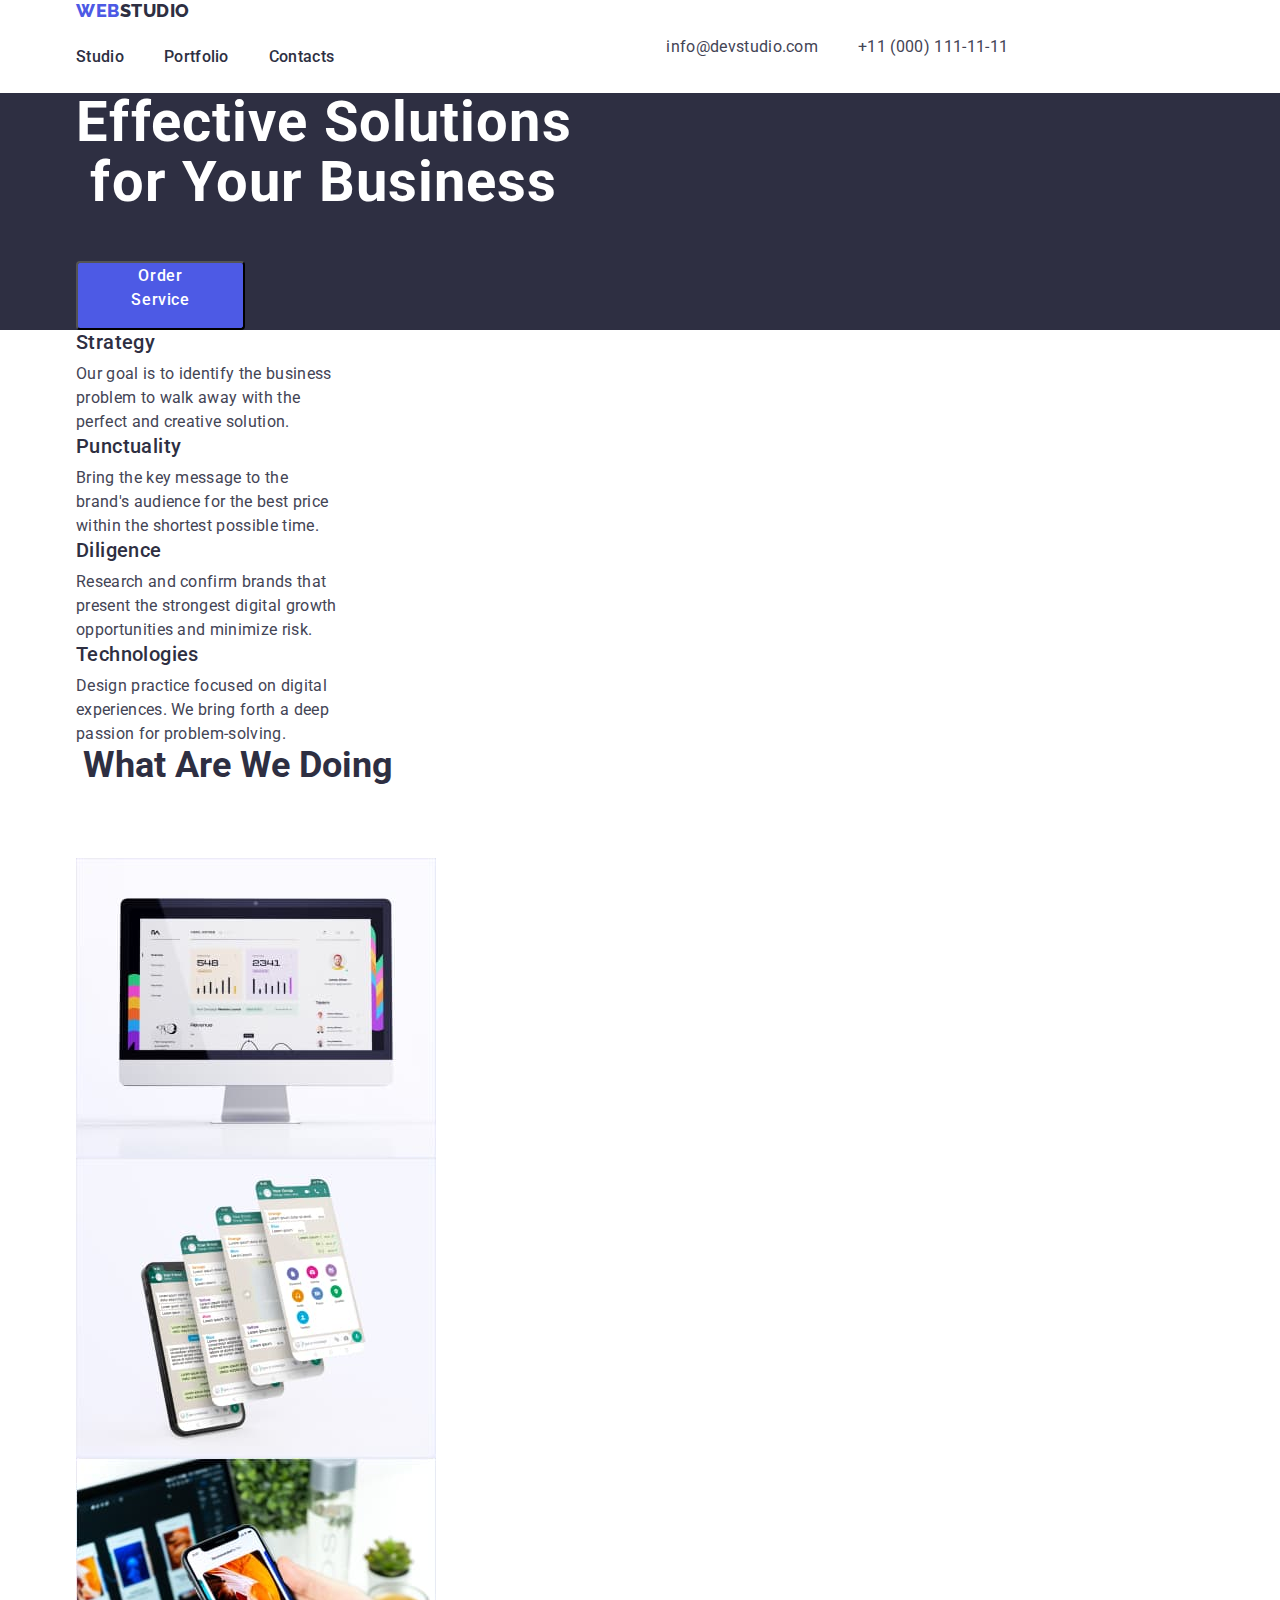
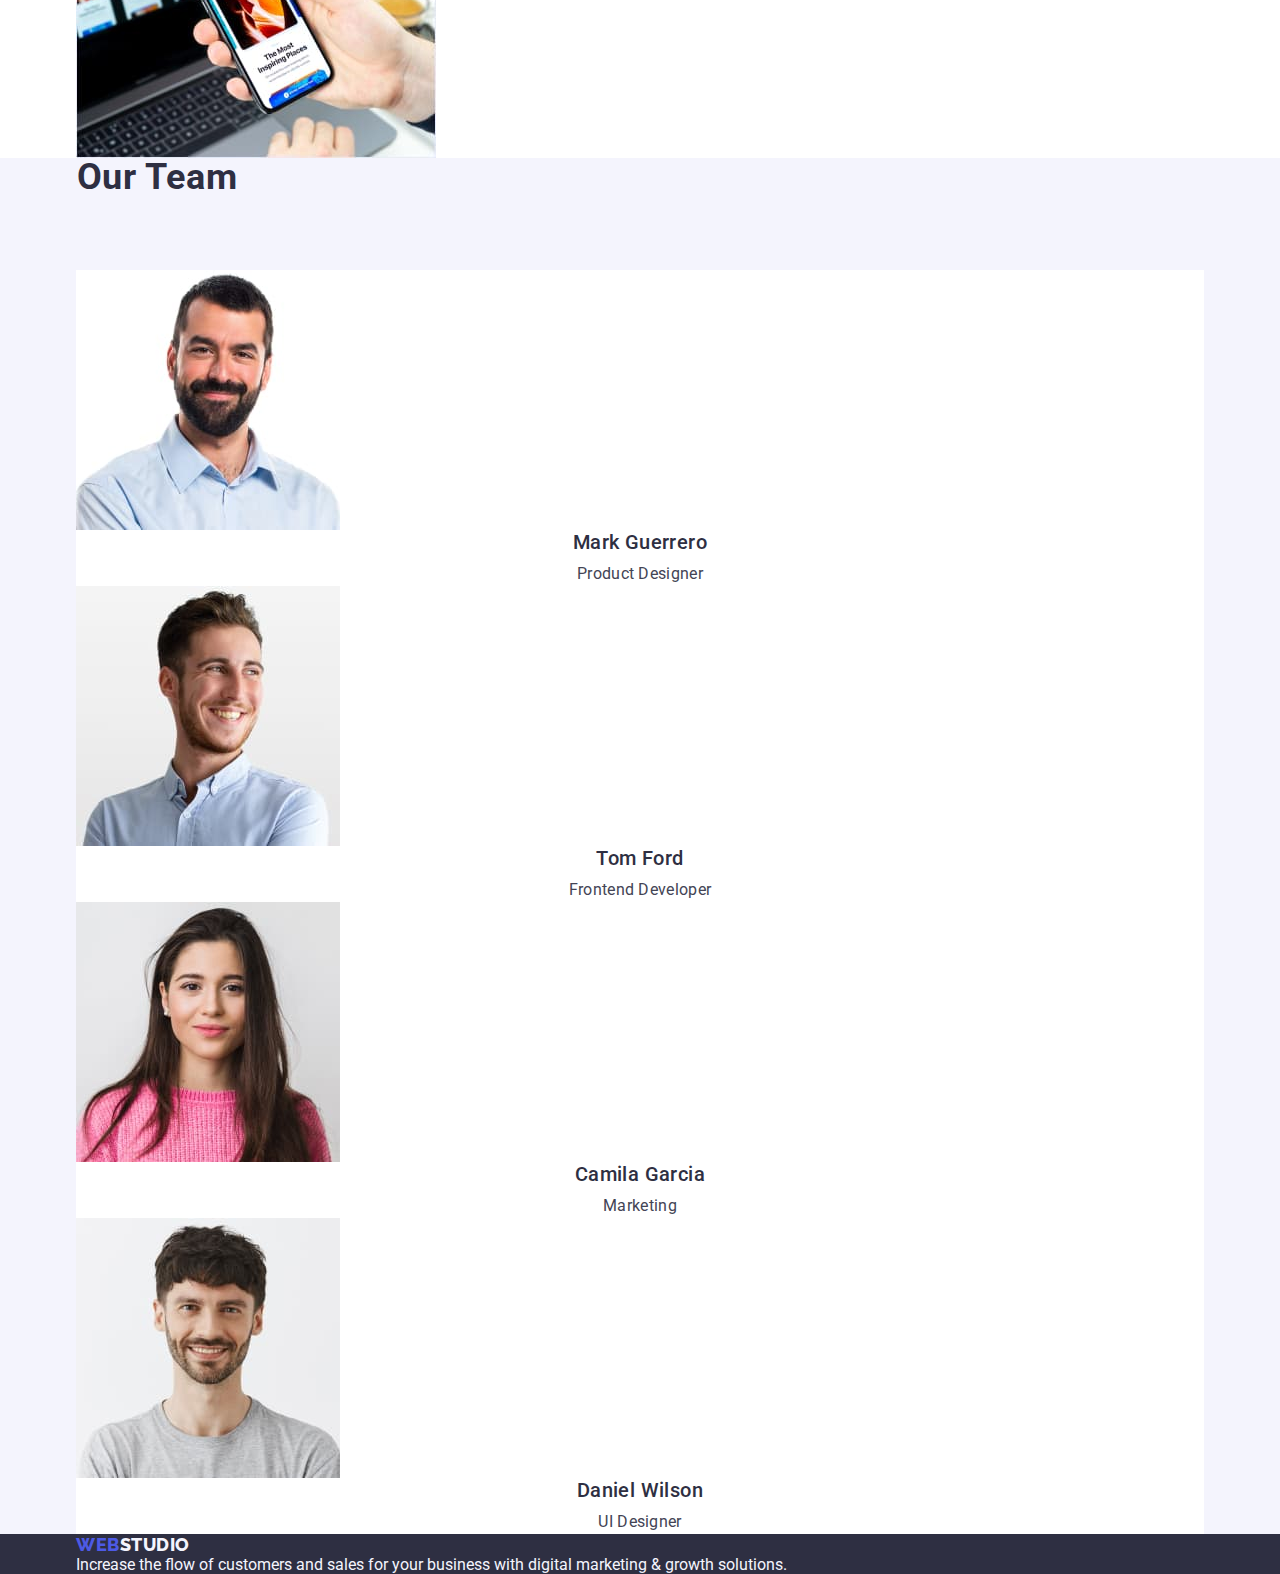
==== index.html @ 859f4222 "Update index.html" ====
<!DOCTYPE html>
<html lang="en">
  <head>
    <meta charset="UTF-8" />
    <meta http-equiv="X-UA-Compatible" content="IE=edge" />
    <meta name="viewport" content="width=device-width, initial-scale=1.0" />
    <title>WebStudio</title>

    <!-- Fonts -->
    <link rel="preconnect" href="https://fonts.googleapis.com" />
    <link rel="preconnect" href="https://fonts.gstatic.com" crossorigin />
    <link
      href="https://fonts.googleapis.com/css2?family=Raleway:wght@800&family=Roboto:wght@400;500;700;900&display=swap"
      rel="stylesheet"
    />

    <!-- Normalize -->
    <link
      rel="stylesheet"
      href="https://cdn.jsdelivr.net/npm/modern-normalize@1.1.0/modern-normalize.min.css"
    />

    <!-- Styles -->
    <link rel="stylesheet" href="./css/styles.css" />
  </head>
  <body>
    <!-- Header section -->
    <header class="header">
      <div class="container header-container">
        <nav class="header-nav">
          <a class="header-logo link" href="./index.html"
            >Web<span class="header-logo-second">Studio</span></a
          >
          <ul class="header-nav-list list">
            <li class="header-item">
              <a class="header-link link" href="./index.html">Studio</a>
            </li>
            <li class="header-item">
              <a class="header-link link" href="./portfolio.html">Portfolio</a>
            </li>
            <li class="header-item">
              <a class="header-link link" href="">Contacts</a>
            </li>
          </ul>
        </nav>
        <address class="header-contacts">
          <ul class="header-nav-contacts-list list">
            <li class="header-contacts-item">
              <a
                class="header-contacts-link link"
                href="mailto:info@devstudio.com"
                >info@devstudio.com</a
              >
            </li>
            <li class="header-contacts-item">
              <a class="header-contacts-link link" href="tel:+110001111111"
                >+11 (000) 111-11-11</a
              >
            </li>
          </ul>
        </address>
      </div>
    </header>
    <main>
      <!-- hero image -->
      <section class="hero">
        <div class="container">
          <h1 class="hero-title">Effective Solutions for Your Business</h1>
          <button class="hero-btn" type="button">Order Service</button>
        </div>
      </section>
      <!-- Section 1 -->
      <section class="about-section">
        <div class="container">
          <h2 class="visually-hidden">About Studio</h2>
          <ul class="about-list list">
            <li class="about-item">
              <h3 class="about-title-name">Strategy</h3>
              <p class="about-undertitle">
                Our goal is to identify the business problem to walk away with
                the perfect and creative solution.
              </p>
            </li>
            <li class="about-item">
              <h3 class="about-title-name">Punctuality</h3>
              <p class="about-undertitle">
                Bring the key message to the brand's audience for the best price
                within the shortest possible time.
              </p>
            </li>
            <li class="about-item">
              <h3 class="about-title-name">Diligence</h3>
              <p class="about-undertitle">
                Research and confirm brands that present the strongest digital
                growth opportunities and minimize risk.
              </p>
            </li>
            <li class="about-item">
              <h3 class="about-title-name">Technologies</h3>
              <p class="about-undertitle">
                Design practice focused on digital experiences. We bring forth a
                deep passion for problem-solving.
              </p>
            </li>
          </ul>
        </div>
      </section>
      <!-- Section 2 -->
      <section class="projects-section">
        <div class="container">
          <h2 class="projects-title">What are we doing</h2>
          <ul class="projects-list list">
            <li class="projects-item">
              <img
                class="projects-img"
                src="./images/img-1.jpg"
                alt="website on a laptop"
                width="360"
                height="300"
              />
            </li>
            <li class="projects-item">
              <img
                class="projects-img"
                src="./images/img-2.jpg"
                alt="different website pages on a phone"
                width="360"
                height="300"
              />
            </li>
            <li class="projects-item">
              <img
                class="projects-img"
                src="./images/img-3.jpg"
                alt="website on a phone"
                width="360"
                height="300"
              />
            </li>
          </ul>
        </div>
      </section>
      <!-- Section 3 -->
      <section class="team-section">
        <div class="container">
          <h2 class="team-title">Our Team</h2>
          <ul class="team-list list">
            <li class="team-item">
              <img
                class="team-img"
                src="./images/img-4.jpg"
                alt="photo of the Product Designer"
                width="264"
                height="260"
              />
              <h3 class="team-title-name">Mark Guerrero</h3>
              <p class="team-undertitle">Product Designer</p>
            </li>
            <li class="team-item">
              <img
                class="team-img"
                src="./images/img-5.jpg"
                alt="photo of the Frontend Developer"
                width="264"
                height="260"
              />
              <h3 class="team-title-name">Tom Ford</h3>
              <p class="team-undertitle">Frontend Developer</p>
            </li>
            <li class="team-item">
              <img
                class="team-img"
                src="./images/img-6.jpg"
                alt="photo of the Marketing"
                width="264"
                height="260"
              />
              <h3 class="team-title-name">Camila Garcia</h3>
              <p class="team-undertitle">Marketing</p>
            </li>
            <li class="team-item">
              <img
                class="team-img"
                src="./images/img-7.jpg"
                alt="photo of the UI Designer"
                width="264"
                height="260"
              />
              <h3 class="team-title-name">Daniel Wilson</h3>
              <p class="team-undertitle">UI Designer</p>
            </li>
          </ul>
        </div>
      </section>
    </main>
    <!-- Footer section -->
    <footer class="footer">
      <div class="container">
        <a class="footer-logo link" href="./index.html"
          >Web<span class="footer-logo-second">Studio</span></a
        >
        <p class="footer-undertitle">
          Increase the flow of customers and sales for your business with
          digital marketing & growth solutions.
        </p>
      </div>
    </footer>
  </body>
</html>
---- css/styles.css ----
:root {
  /* Colors  */

  --iris: #4d5ae5;
  --ocean: #404bbf;
  --navy-blue: #2e2f42;
  --green: #31d0aa;
  --slate: #434455;
  --light-slate: #8e8f99;
  --cornflower: #e7e9fc;
  --cloud: #f4f4fd;
  --navy-blue-bg: #2e2f42;
  --grey: #2e2f42;
  --white: #ffffff;
  --dairy: #fcfcfc;

  /* Fonts  */
  --primary-font: Roboto, sans-serif;
  --secondary-font: Releway, sans-serif;
}

/* Base styles */

body {
  font-family: var(--primary-font);
  font-size: 16px;
  color: var(--slate);
  background-color: var(--white);
}

/* reset start */

h1,
h2,
h3,
p {
  margin: 0;
}

img {
  display: block;
}

.link {
  text-decoration: none;
}

.list {
  list-style: none;
  margin: 0;
  padding: 0;
}

.visually-hidden {
  position: absolute;
  width: 1px;
  height: 1px;
  margin: -1px;
  border: 0;
  padding: 0;

  white-space: nowrap;
  clip-path: inset(100%);
  clip: rect(0 0 0 0);
  overflow: hidden;
}

.container {
  width: 1158px;
  margin-right: auto;
  margin-left: auto;
  padding-right: 15px;
  padding-left: 15px;
}

/* Header styles */

.header-container {
  display: flex;
  align-items: center;
}

.header-logo {
  font-family: "Raleway", sans-serif;
  font-weight: 800;
  font-size: 18px;
  line-height: 1.17;
  letter-spacing: 0.03em;
  text-transform: uppercase;
  color: var(--iris);
  margin-right: 76px;
  width: 115px;
}

.header-logo-second {
  font-family: "Raleway", sans-serif;
  color: var(--navy-blue);
}

.header-nav-list {
  display: flex;
  align-items: center;
  margin-right: 332px;
}

.header-link {
  display: block;
  padding-top: 24px;
  padding-bottom: 24px;

  font-weight: 500;
  font-size: 16px;
  line-height: 1.5;
  letter-spacing: 0.02em;
  color: var(--navy-blue);
}
.header-item {
  margin-right: 40px;
}

.header-item:last-child {
  margin-right: 0px;
}

.header-contacts {
  font-style: normal;
}

.header-nav-contacts-list {
  display: flex;
}

.header-contacts-link {
  line-height: 1.5;
  letter-spacing: 0.02em;
  color: var(--slate);
}

.header-contacts-item {
  margin-right: 40px;
}

.header-contacts-item:last-child {
  margin-right: 0px;
}

.header-link:hover,
.header-link:focus,
.header-contacts-link:hover,
.header-contacts-link:focus {
  color: var(--ocean);
}

/* Hero styles */

.hero {
  background-color: var(--navy-blue-bg);
}

.hero-title {
  font-weight: 700;
  font-size: 56px;
  line-height: 1.07;
  text-align: center;
  letter-spacing: 0.02em;
  color: var(--white);
  width: 496px;
  margin-bottom: 48px;
}

.hero-btn {
  font-family: inherit;
  font-weight: 500;
  font-size: 16px;
  line-height: 1.5;
  letter-spacing: 0.04em;
  color: var(--white);
  background-color: var(--iris);
  cursor: pointer;
  padding-bottom: 16px;
  padding-right: 32px;
  padding-bottom: 16px;
  padding-left: 32px;
  border-radius: 4px;
  width: 169px;
}

.hero-btn:hover,
.hero-btn:focus {
  background-color: var(--ocean);
}

/* Section 1 styles */

.about-title-name {
  font-weight: 500;
  font-size: 20px;
  line-height: 1.2;
  letter-spacing: 0.02em;
  color: var(--navy-blue);
  margin-bottom: 8px;
}

.about-undertitle {
  line-height: 1.5;
  letter-spacing: 0.02em;
}

.about-item {
  margin-right: 24px;
  width: 264px;
}

.about-item:last-child {
  margin-right: 0px;
}

/* Section 2 styles */

.projects-title {
  font-weight: 700;
  font-size: 36px;
  line-height: 1.11;
  text-align: center;
  text-transform: capitalize;
  color: var(--navy-blue);
  margin-bottom: 72px;
  width: 323px;
}

/* Section 3 styles */

.team-section {
  background-color: var(--cloud);
}
.team-title {
  font-weight: 700;
  font-size: 36px;
  line-height: 1.11;
  text-align: center;
  text-transform: capitalize;
  letter-spacing: 0.02em;
  color: var(--navy-blue);
  margin-bottom: 72px;
  width: 162px;
}

.team-item {
  background-color: var(--white);
}

.team-title-name {
  font-weight: 500;
  font-size: 20px;
  line-height: 1.2;
  letter-spacing: 0.02em;
  text-align: center;
  color: var(--navy-blue);
  margin-bottom: 8px;
}
.team-undertitle {
  line-height: 1.5;
  letter-spacing: 0.02em;
  text-align: center;
}

/* Footer section */

.footer {
  background-color: var(--navy-blue-bg);
}

.footer-logo {
  font-family: "Raleway", sans-serif;
  font-weight: 800;
  font-size: 18px;
  line-height: 1.17;
  letter-spacing: 0.03em;
  text-transform: uppercase;
  color: var(--iris);
  margin-bottom: 16px;
}

.footer-logo-second {
  font-family: "Raleway", sans-serif;
  color: var(--cloud);
}

.footer-undertitle {
  color: var(--cloud);
}

/* Portfolio */

/* Section 1 */

.portfolio-btn-list {
  display: flex;
  justify-content: space-between;
  align-items: center;
  margin-bottom: 72px;
  width: 586px;
}

.porfolio-btn-item {
  margin-right: 24px;
}

.porfolio-btn-item:last-child {
  margin-right: 0px;
}

.portfolio-btn {
  font-family: inherit;
  font-weight: 500;
  font-size: 16px;
  line-height: 1.5;
  letter-spacing: 0.04em;
  color: var(--iris);
  background-color: var(--cloud);
  cursor: pointer;
  border-radius: 4px;
  padding-top: 12px;
  padding-right: 24px;
  padding-bottom: 12px;
  padding-left: 24px;
}

.portfolio-btn:hover,
.portfolio-btn:focus {
  color: var(--white);
  background-color: var(--ocean);
}

.portfolio-title-name {
  font-weight: 500;
  font-size: 20px;
  line-height: 1.2;
  letter-spacing: 0.02em;
  color: var(--navy-blue);
  margin-bottom: 8px;
}

.portfolio-undertitle {
  font-size: 16px;
  line-height: 1.5;
  letter-spacing: 0.02em;
  color: var(--slate);
}

.portfolio-img-list {
  display: flex;
  flex-wrap: wrap;
  width: 1128px;
}

.portfoli-img-item {
  column-gap: 24px;
  row-gap: 48px;
  flex-basis: calc((100% - 24px * 2) / 3);
}
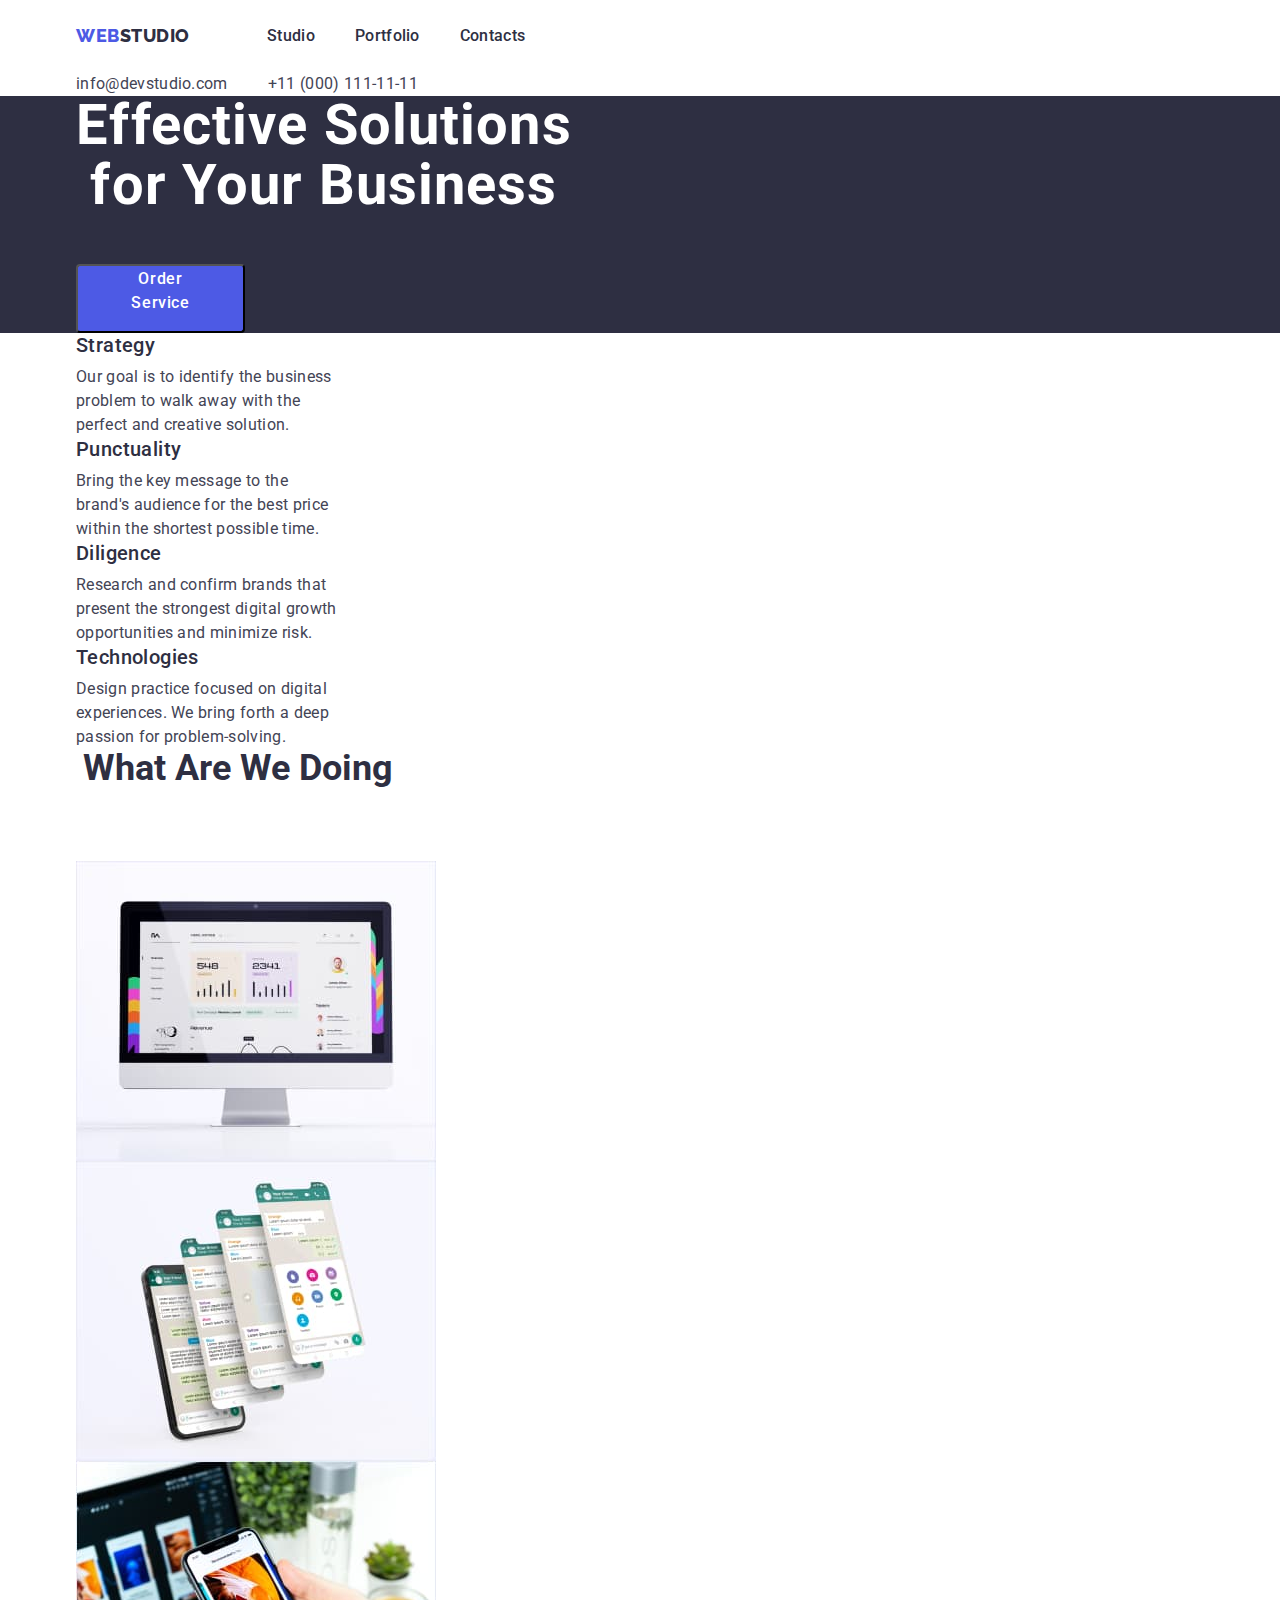
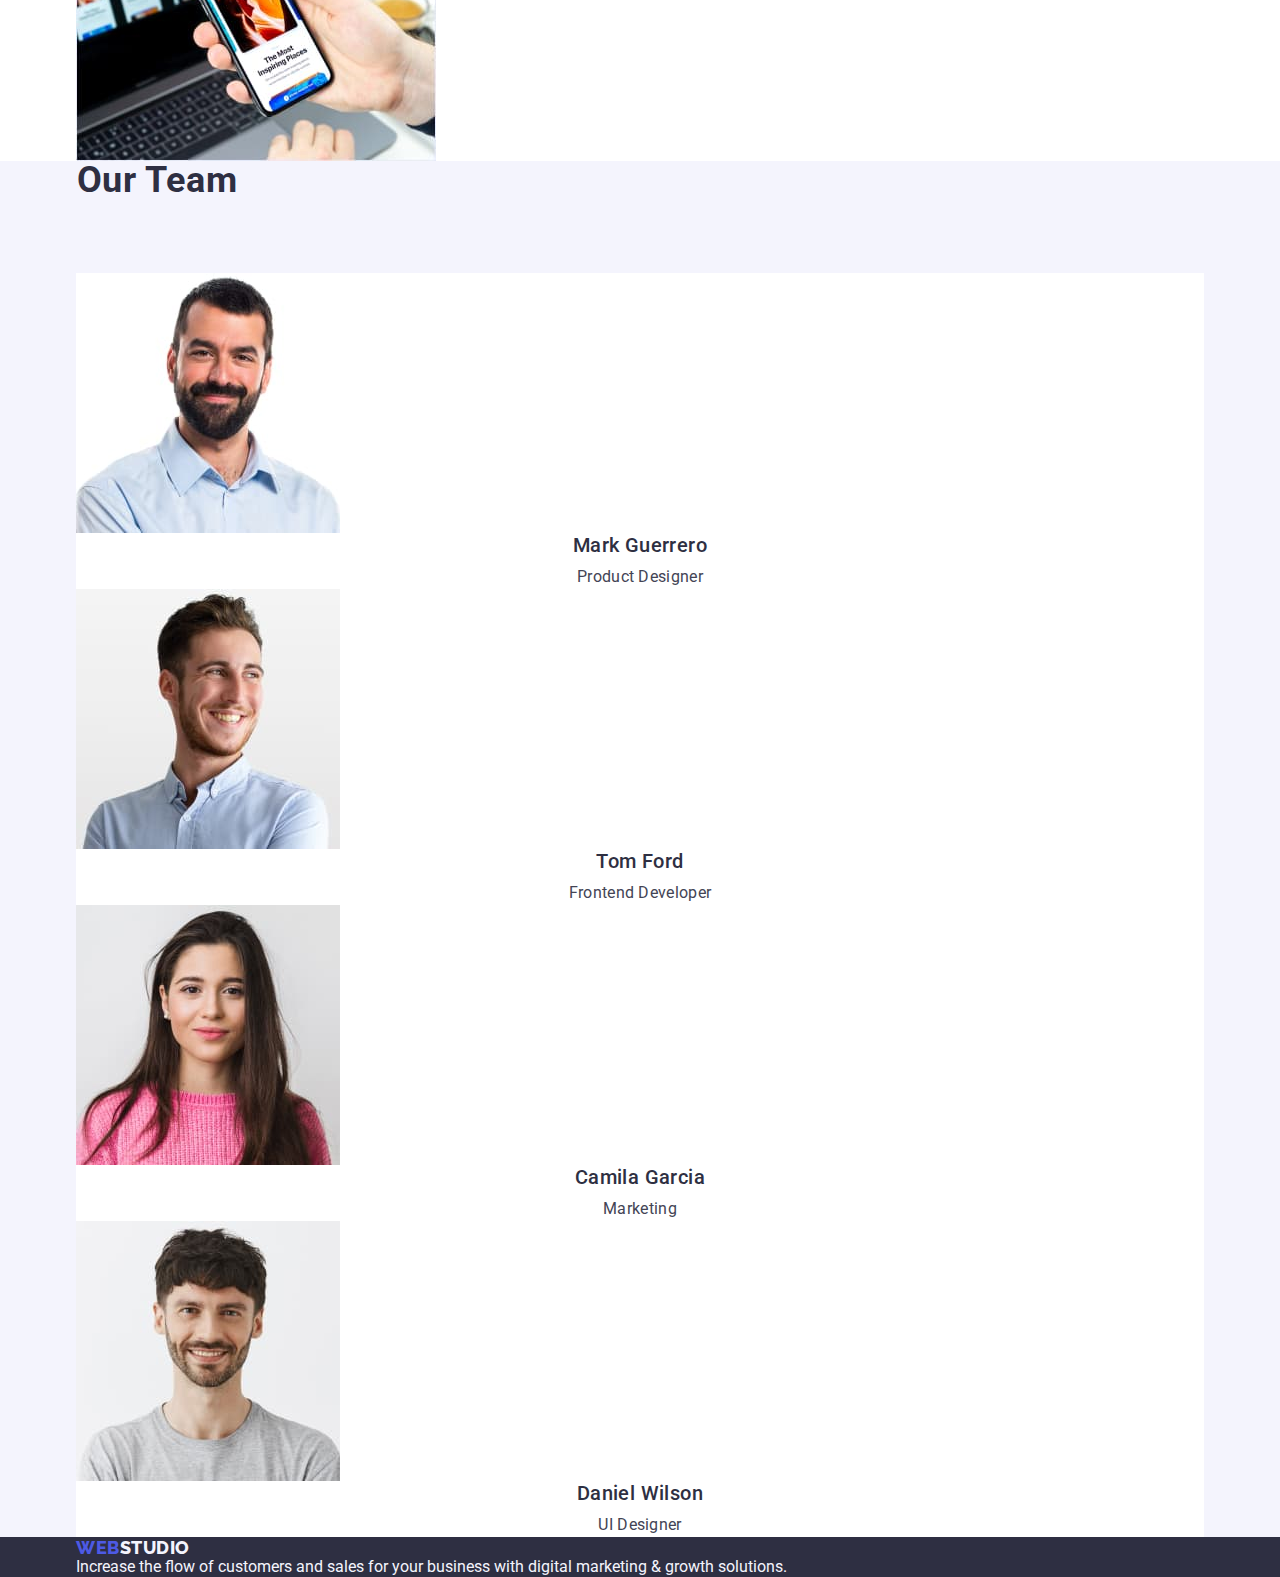
==== commit f71710b8: "Update index.html" ====
--- a/index.html
+++ b/index.html
@@ -26,8 +26,8 @@
   <body>
     <!-- Header section -->
     <header class="header">
-      <div class="container header-container">
-        <nav class="header-nav">
+      <div class="container">
+        <nav class="header-nav main-nav">
           <a class="header-logo link" href="./index.html"
             >Web<span class="header-logo-second">Studio</span></a
           >
--- a/css/styles.css
+++ b/css/styles.css
@@ -75,7 +75,7 @@
 
 /* Header styles */
 
-.header-container {
+.main-nav {
   display: flex;
   align-items: center;
 }
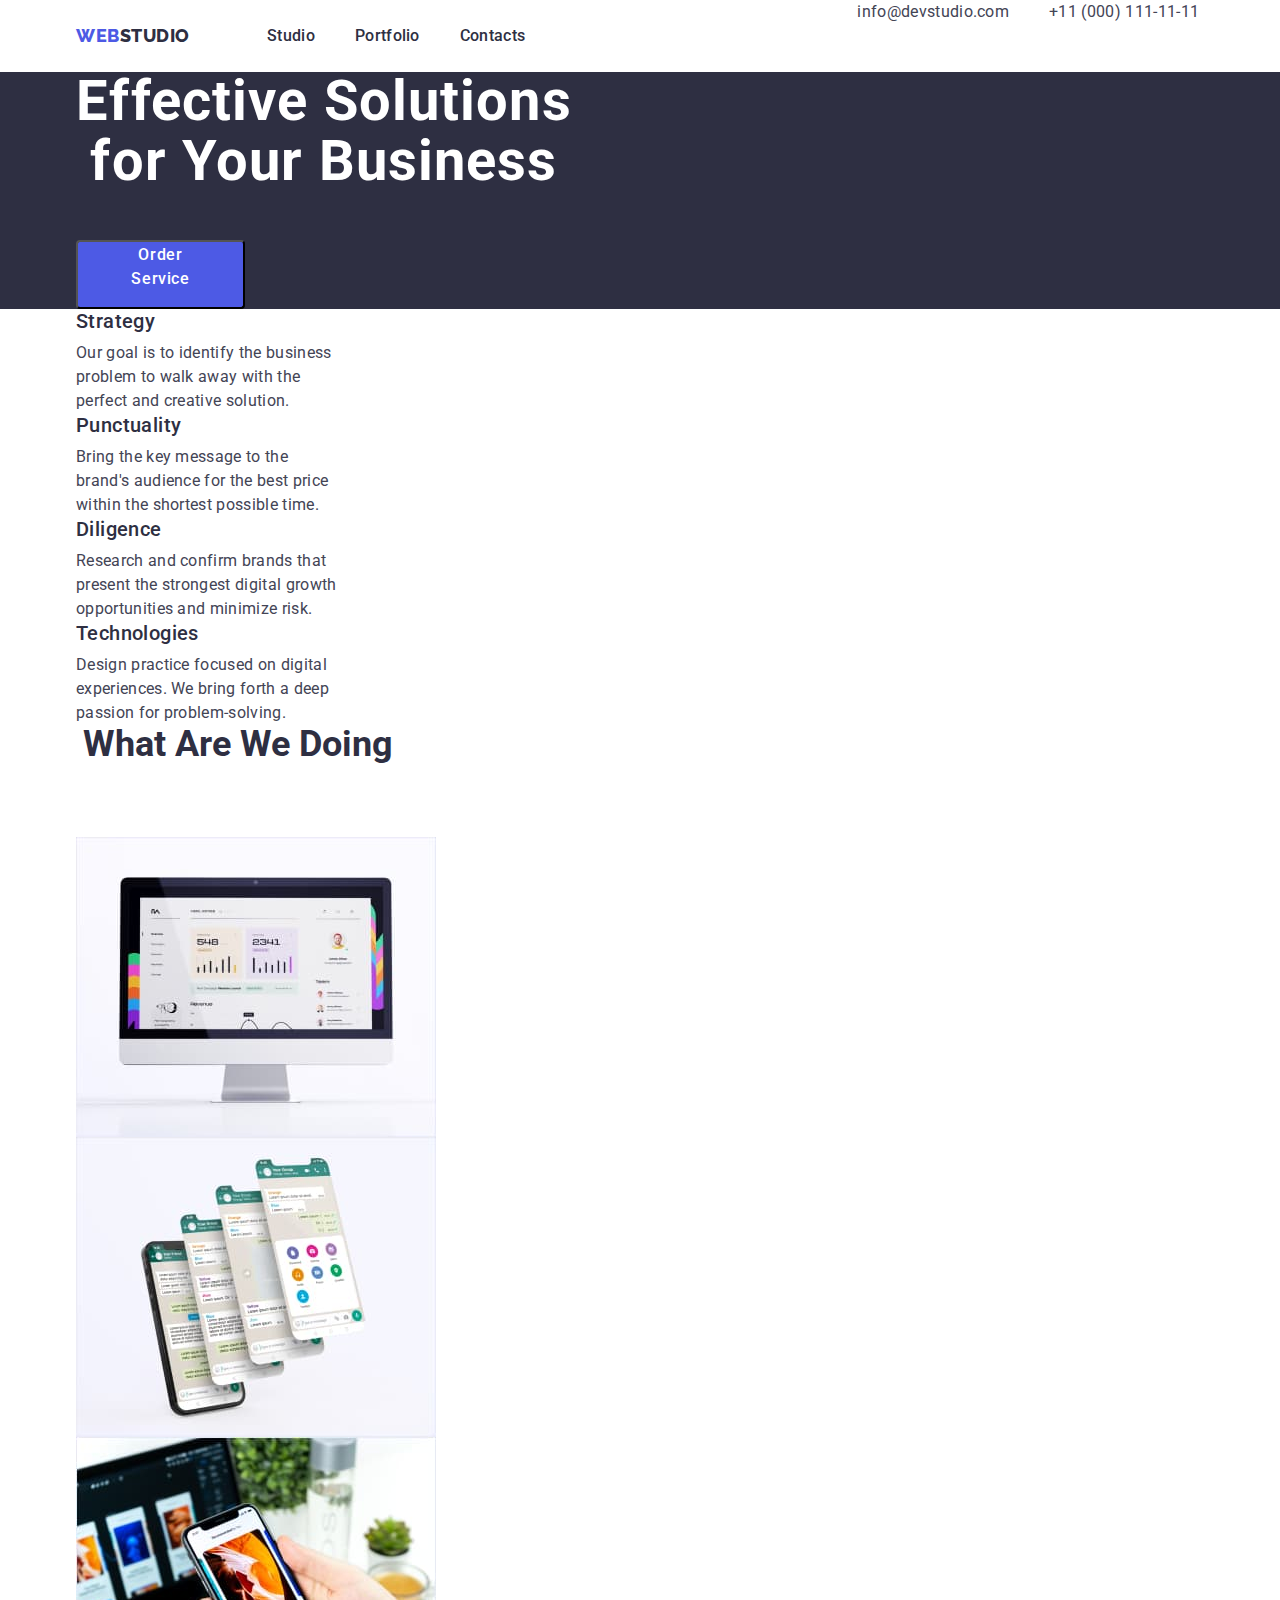
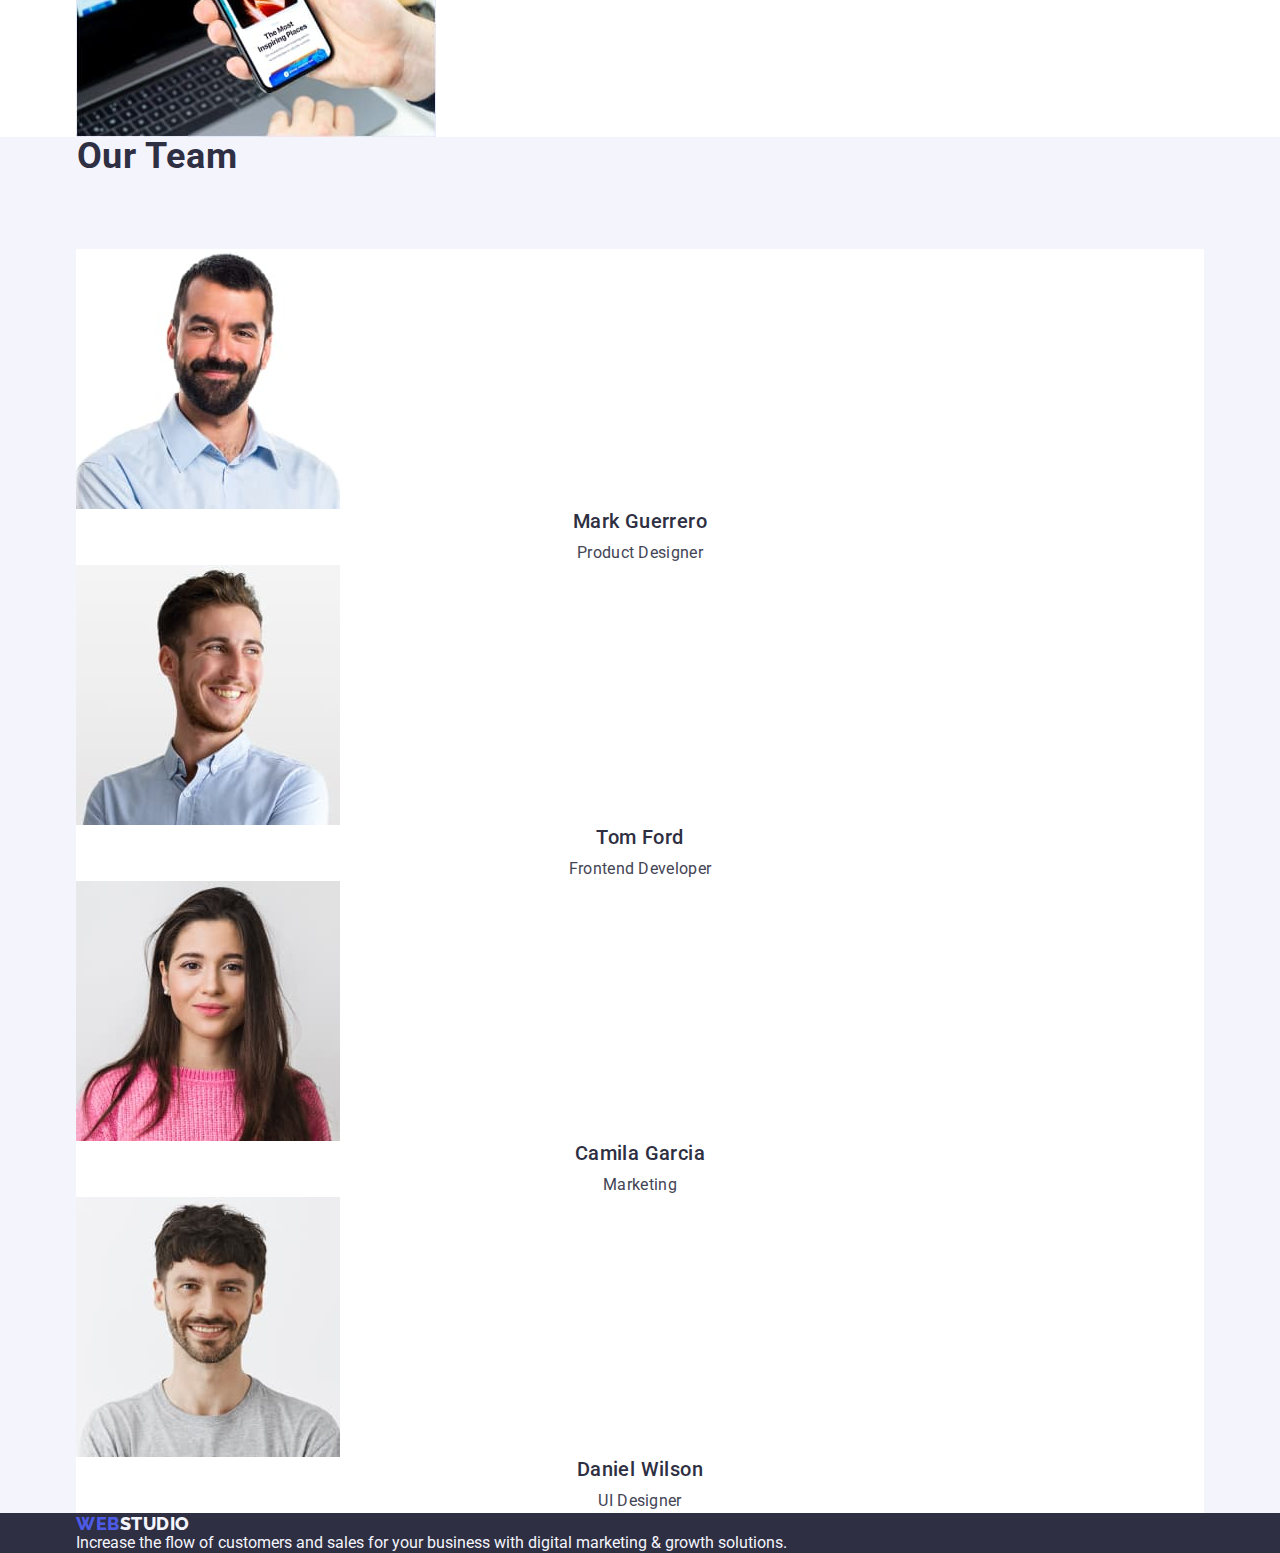
==== commit 5d45e36a: "Update index.html" ====
--- a/index.html
+++ b/index.html
@@ -26,7 +26,7 @@
   <body>
     <!-- Header section -->
     <header class="header">
-      <div class="container">
+      <div class="container header-container">
         <nav class="header-nav main-nav">
           <a class="header-logo link" href="./index.html"
             >Web<span class="header-logo-second">Studio</span></a
--- a/css/styles.css
+++ b/css/styles.css
@@ -75,9 +75,14 @@
 
 /* Header styles */
 
+.header-container {
+  display: flex;
+}
+
 .main-nav {
   display: flex;
   align-items: center;
+  margin-right: 332px;
 }
 
 .header-logo {
@@ -100,7 +105,6 @@
 .header-nav-list {
   display: flex;
   align-items: center;
-  margin-right: 332px;
 }
 
 .header-link {
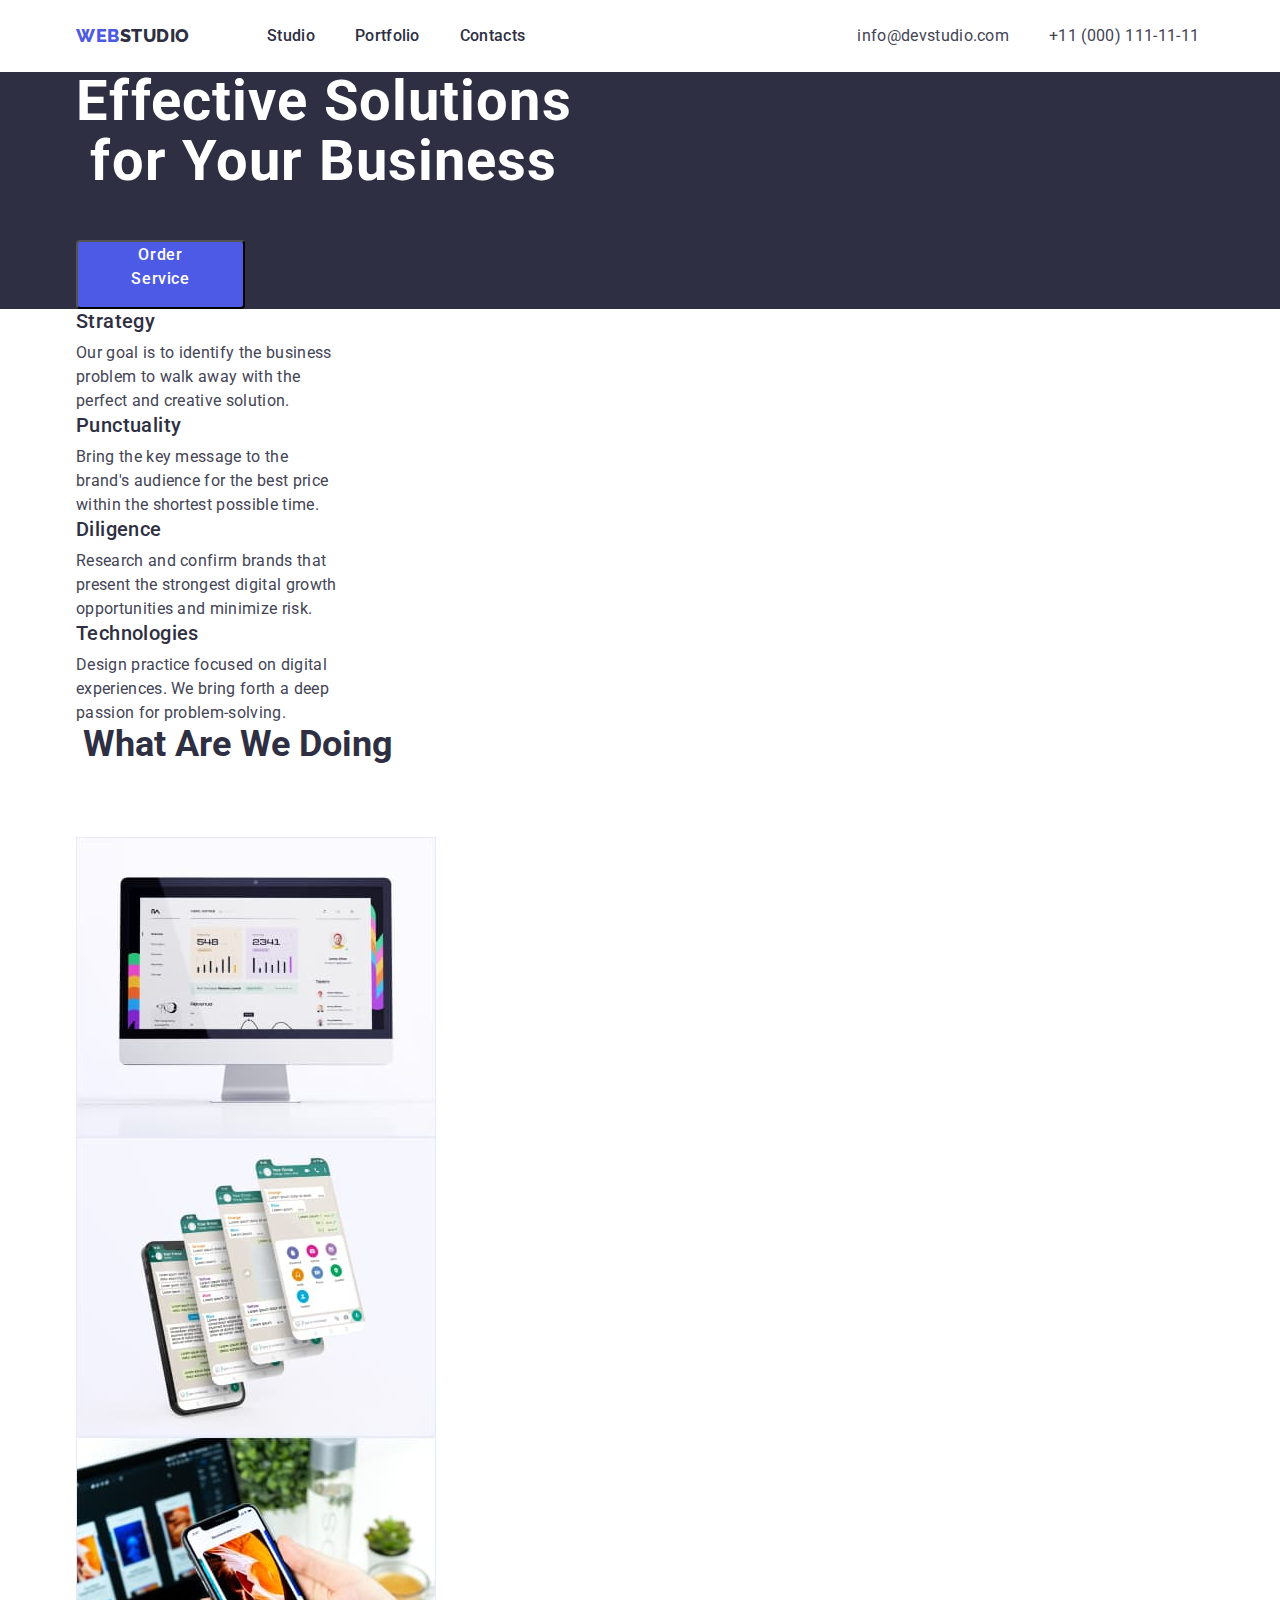
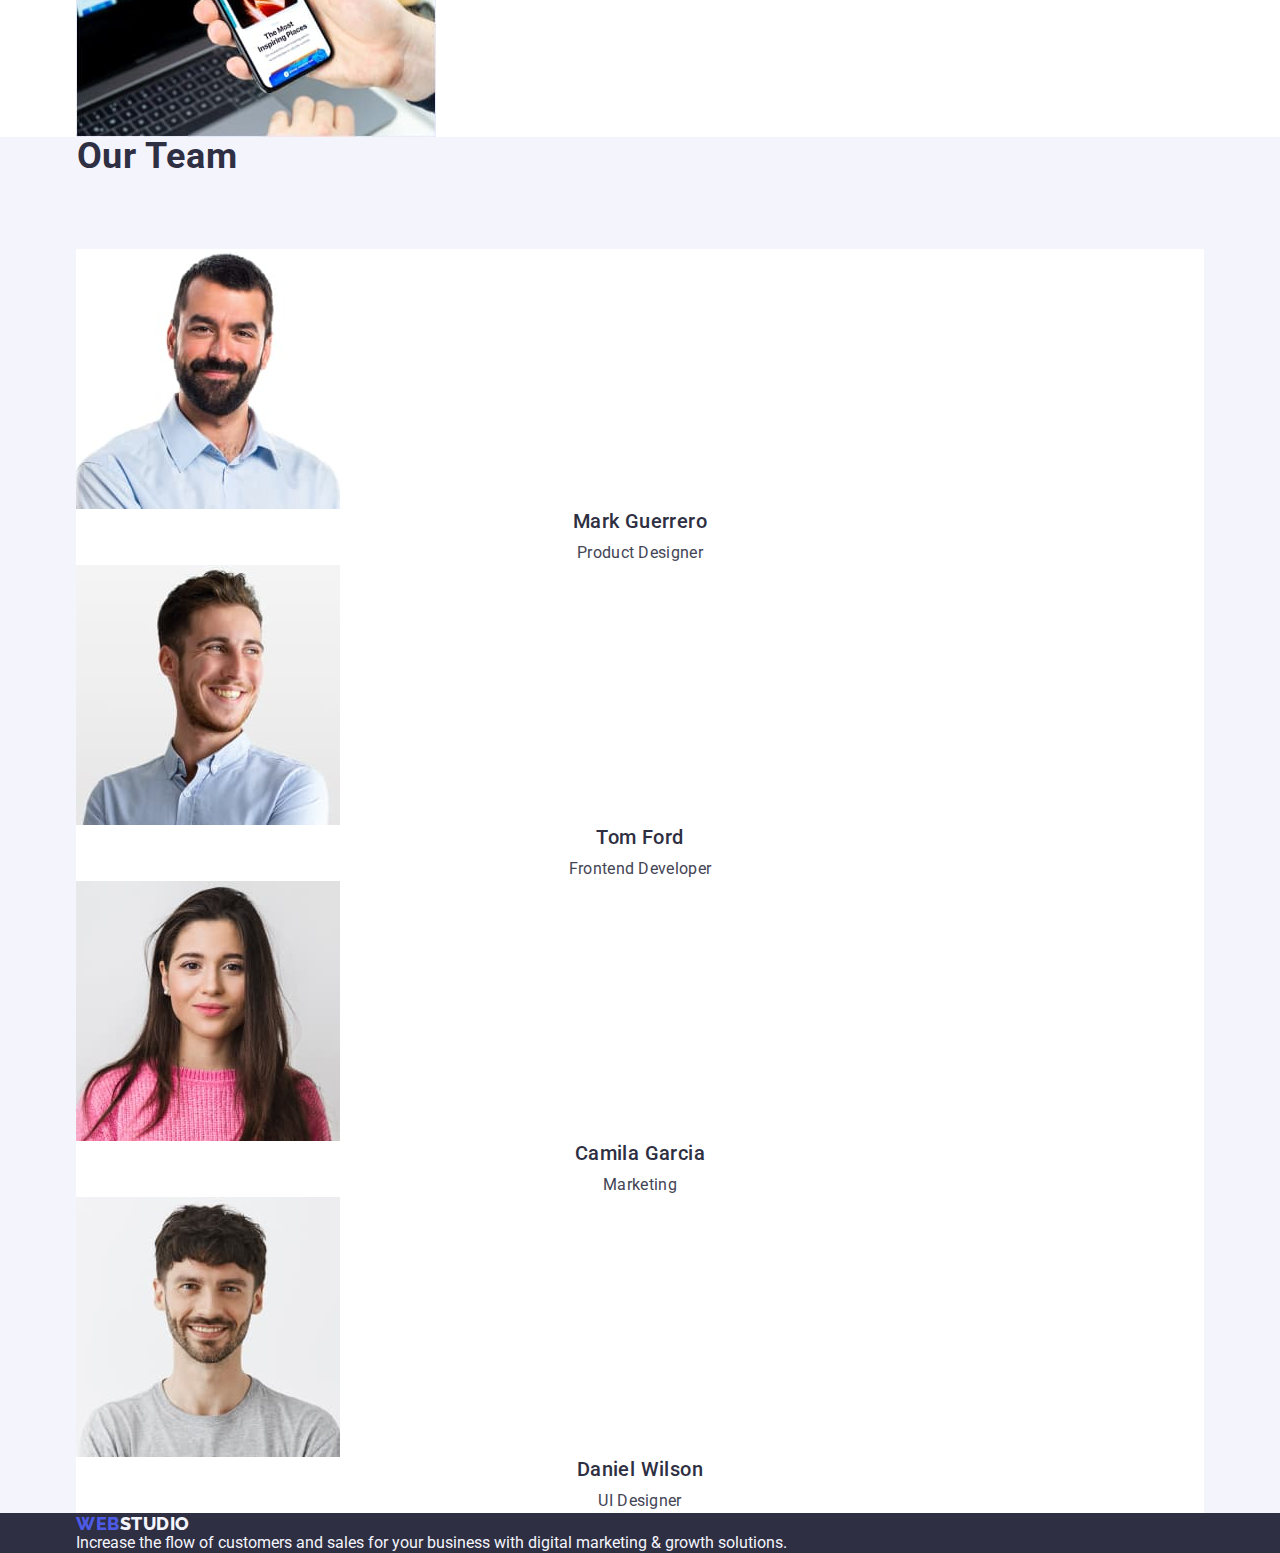
==== commit 9ef6267f: "Update index.html" ====
--- a/index.html
+++ b/index.html
@@ -26,7 +26,7 @@
   <body>
     <!-- Header section -->
     <header class="header">
-      <div class="container header-container">
+      <div class="header-container container">
         <nav class="header-nav main-nav">
           <a class="header-logo link" href="./index.html"
             >Web<span class="header-logo-second">Studio</span></a
--- a/css/styles.css
+++ b/css/styles.css
@@ -77,6 +77,7 @@
 
 .header-container {
   display: flex;
+  align-items: center;
 }
 
 .main-nav {
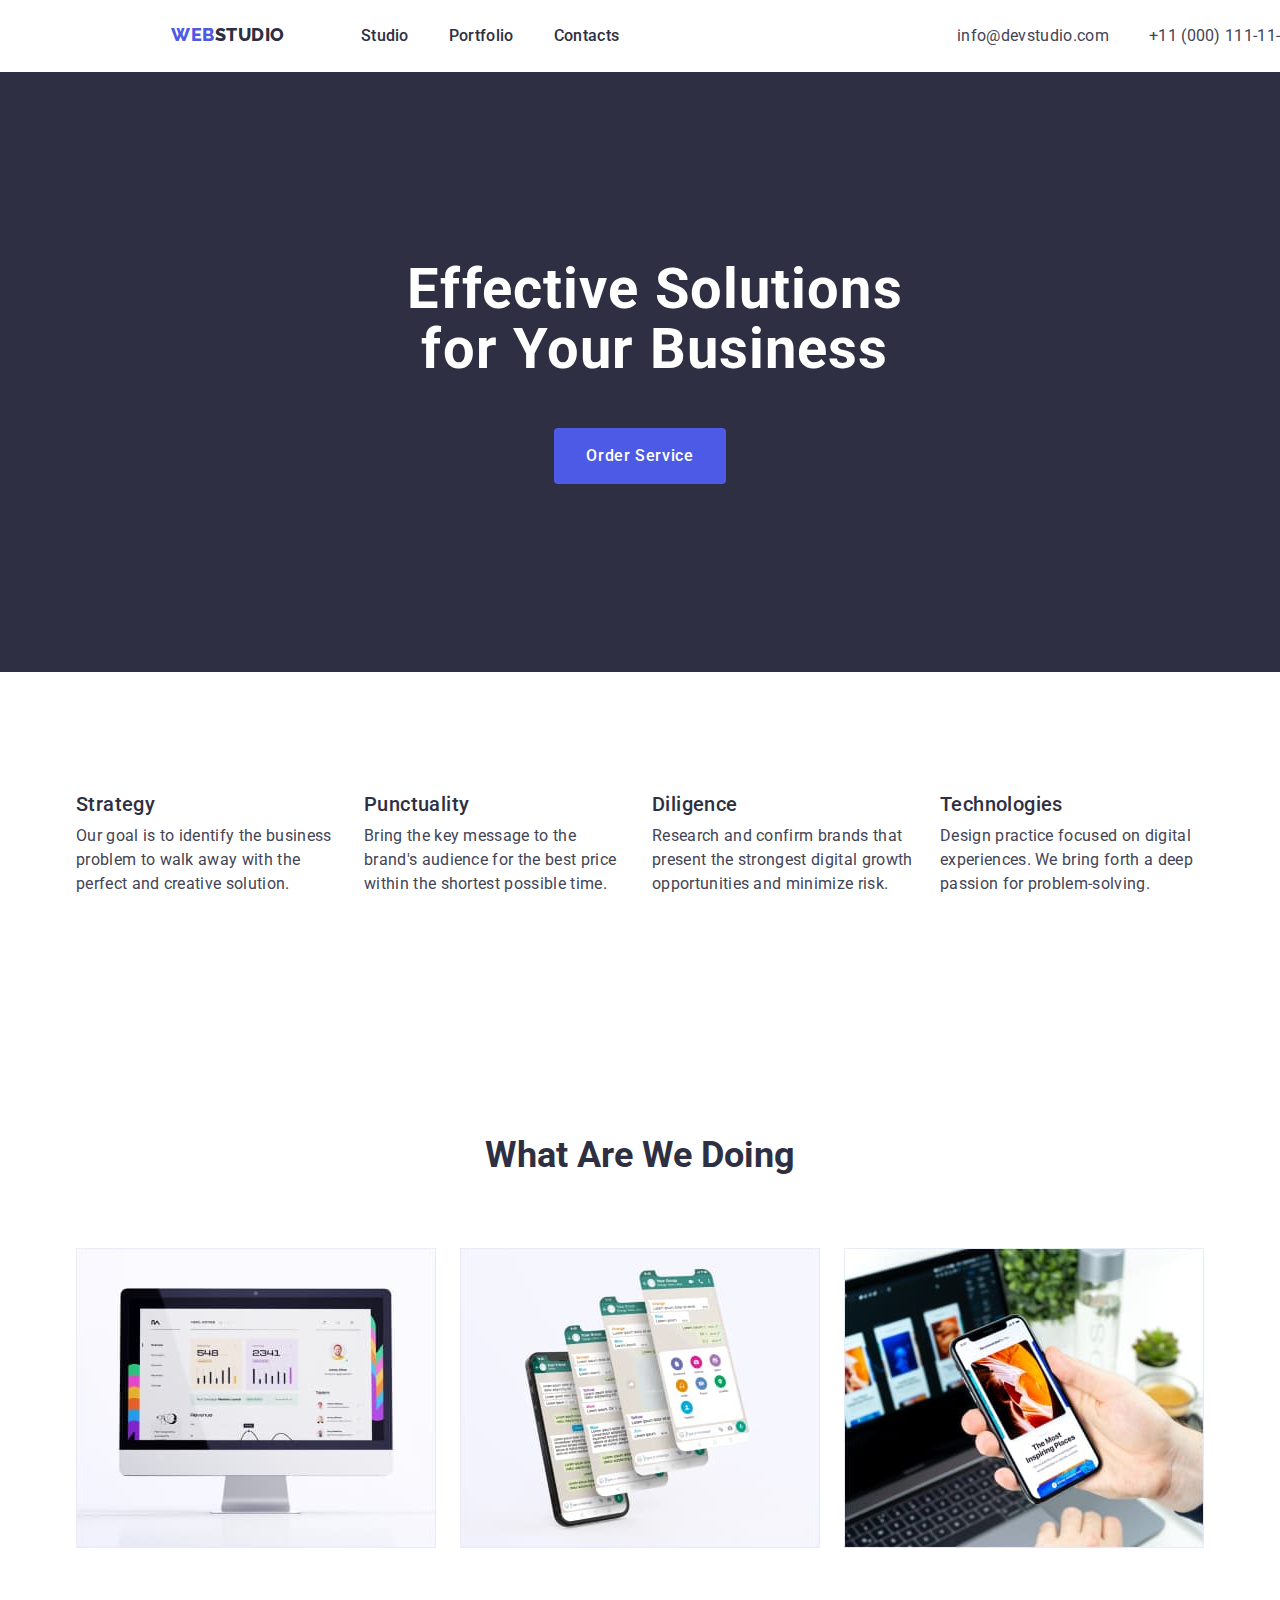
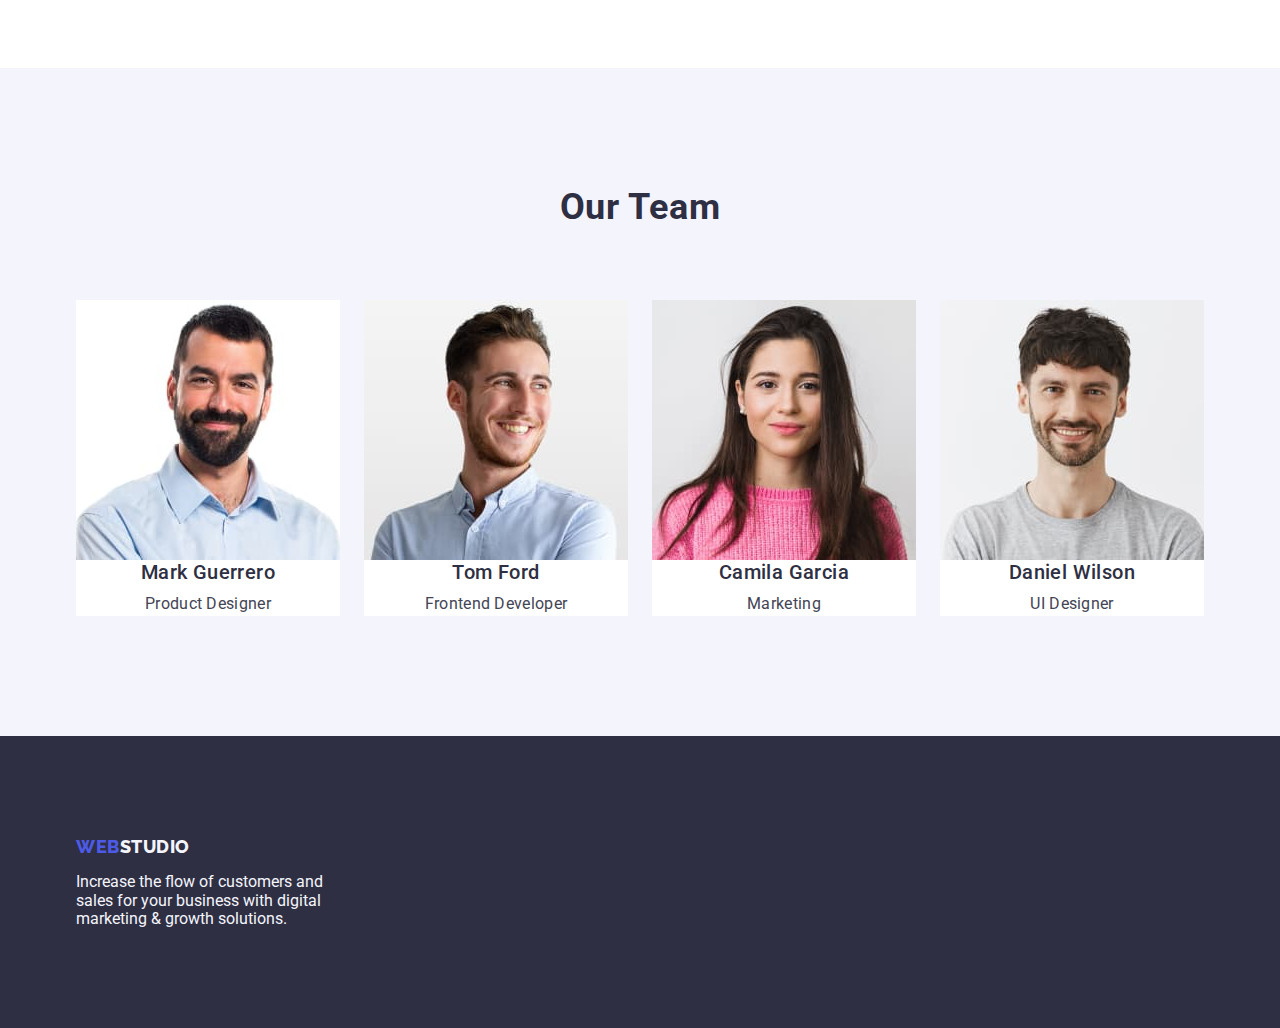
==== commit 4701bcd7: "Update index.html" ====
--- a/index.html
+++ b/index.html
@@ -26,7 +26,7 @@
   <body>
     <!-- Header section -->
     <header class="header">
-      <div class="header-container container">
+      <div class="container header-cont">
         <nav class="header-nav main-nav">
           <a class="header-logo link" href="./index.html"
             >Web<span class="header-logo-second">Studio</span></a
@@ -64,14 +64,14 @@
     <main>
       <!-- hero image -->
       <section class="hero">
-        <div class="container">
+        <div class="container hero-cont">
           <h1 class="hero-title">Effective Solutions for Your Business</h1>
           <button class="hero-btn" type="button">Order Service</button>
         </div>
       </section>
       <!-- Section 1 -->
       <section class="about-section">
-        <div class="container">
+        <div class="container about-container">
           <h2 class="visually-hidden">About Studio</h2>
           <ul class="about-list list">
             <li class="about-item">
@@ -107,7 +107,7 @@
       </section>
       <!-- Section 2 -->
       <section class="projects-section">
-        <div class="container">
+        <div class="container project-cont">
           <h2 class="projects-title">What are we doing</h2>
           <ul class="projects-list list">
             <li class="projects-item">
@@ -142,7 +142,7 @@
       </section>
       <!-- Section 3 -->
       <section class="team-section">
-        <div class="container">
+        <div class="container team-cont">
           <h2 class="team-title">Our Team</h2>
           <ul class="team-list list">
             <li class="team-item">
@@ -195,7 +195,7 @@
     </main>
     <!-- Footer section -->
     <footer class="footer">
-      <div class="container">
+      <div class="container footer-cont">
         <a class="footer-logo link" href="./index.html"
           >Web<span class="footer-logo-second">Studio</span></a
         >
--- a/css/styles.css
+++ b/css/styles.css
@@ -75,27 +75,30 @@
 
 /* Header styles */
 
-.header-container {
-  display: flex;
-  align-items: center;
+.header-cont {
+  display: flex;
+  margin-top: 24px;
+  margin-bottom: 24px;
+  margin-right: 156px;
+  margin-left: 156px;
 }
 
 .main-nav {
   display: flex;
-  align-items: center;
-  margin-right: 332px;
+  margin-right: auto;
 }
 
 .header-logo {
+  margin-right: 76px;
+
   font-family: "Raleway", sans-serif;
   font-weight: 800;
   font-size: 18px;
   line-height: 1.17;
   letter-spacing: 0.03em;
   text-transform: uppercase;
+
   color: var(--iris);
-  margin-right: 76px;
-  width: 115px;
 }
 
 .header-logo-second {
@@ -110,8 +113,6 @@
 
 .header-link {
   display: block;
-  padding-top: 24px;
-  padding-bottom: 24px;
 
   font-weight: 500;
   font-size: 16px;
@@ -160,20 +161,35 @@
 
 .hero {
   background-color: var(--navy-blue-bg);
+  text-align: center;
+}
+
+.hero-cont {
+  width: 496px;
+  padding-top: 188px;
+  padding-bottom: 188px;
 }
 
 .hero-title {
+  padding-bottom: 48px;
+  width: 496px;
+
   font-weight: 700;
   font-size: 56px;
   line-height: 1.07;
-  text-align: center;
   letter-spacing: 0.02em;
   color: var(--white);
-  width: 496px;
-  margin-bottom: 48px;
 }
 
 .hero-btn {
+  display: inline-block;
+  padding-bottom: 16px;
+  padding-top: 16px;
+  padding-right: 32px;
+  padding-left: 32px;
+  border-radius: 4px;
+  border: transparent;
+  min-width: 169px;
   font-family: inherit;
   font-weight: 500;
   font-size: 16px;
@@ -182,12 +198,6 @@
   color: var(--white);
   background-color: var(--iris);
   cursor: pointer;
-  padding-bottom: 16px;
-  padding-right: 32px;
-  padding-bottom: 16px;
-  padding-left: 32px;
-  border-radius: 4px;
-  width: 169px;
 }
 
 .hero-btn:hover,
@@ -197,13 +207,24 @@
 
 /* Section 1 styles */
 
+.about-container {
+  padding-top: 120px;
+  padding-bottom: 120px;
+}
+
+.about-list {
+  display: flex;
+}
+
 .about-title-name {
+  margin-bottom: 8px;
+
   font-weight: 500;
   font-size: 20px;
   line-height: 1.2;
   letter-spacing: 0.02em;
-  color: var(--navy-blue);
-  margin-bottom: 8px;
+
+  color: var(--navy-blue);
 }
 
 .about-undertitle {
@@ -222,15 +243,29 @@
 
 /* Section 2 styles */
 
+.project-cont {
+  padding-top: 120px;
+  padding-bottom: 120px;
+}
+
+.projects-list {
+  display: flex;
+  gap: 24px;
+}
+
 .projects-title {
+  margin-bottom: 72px;
+  margin-right: auto;
+  margin-left: auto;
+  width: 323px;
+
   font-weight: 700;
   font-size: 36px;
   line-height: 1.11;
   text-align: center;
   text-transform: capitalize;
-  color: var(--navy-blue);
-  margin-bottom: 72px;
-  width: 323px;
+
+  color: var(--navy-blue);
 }
 
 /* Section 3 styles */
@@ -238,16 +273,28 @@
 .team-section {
   background-color: var(--cloud);
 }
+
+.team-cont {
+  padding-top: 120px;
+  padding-bottom: 120px;
+}
+
 .team-title {
+  margin-bottom: 72px;
+
   font-weight: 700;
   font-size: 36px;
   line-height: 1.11;
   text-align: center;
   text-transform: capitalize;
   letter-spacing: 0.02em;
-  color: var(--navy-blue);
-  margin-bottom: 72px;
-  width: 162px;
+
+  color: var(--navy-blue);
+}
+
+.team-list {
+  display: flex;
+  gap: 24px;
 }
 
 .team-item {
@@ -255,13 +302,15 @@
 }
 
 .team-title-name {
+  margin-bottom: 8px;
+
   font-weight: 500;
   font-size: 20px;
   line-height: 1.2;
   letter-spacing: 0.02em;
   text-align: center;
-  color: var(--navy-blue);
-  margin-bottom: 8px;
+
+  color: var(--navy-blue);
 }
 .team-undertitle {
   line-height: 1.5;
@@ -273,6 +322,15 @@
 
 .footer {
   background-color: var(--navy-blue-bg);
+}
+
+.footer-cont {
+  padding-top: 100px;
+  padding-bottom: 100px;
+}
+
+.footer-logo link {
+  margin-top: 100px;
 }
 
 .footer-logo {
@@ -283,7 +341,6 @@
   letter-spacing: 0.03em;
   text-transform: uppercase;
   color: var(--iris);
-  margin-bottom: 16px;
 }
 
 .footer-logo-second {
@@ -292,7 +349,10 @@
 }
 
 .footer-undertitle {
+  margin-top: 16px;
+
   color: var(--cloud);
+  width: 264px;
 }
 
 /* Portfolio */
@@ -305,17 +365,19 @@
   align-items: center;
   margin-bottom: 72px;
   width: 586px;
-}
-
-.porfolio-btn-item {
-  margin-right: 24px;
-}
-
-.porfolio-btn-item:last-child {
-  margin-right: 0px;
+  gap: 24px;
 }
 
 .portfolio-btn {
+  display: inline-block;
+  border-radius: 4px;
+  border: transparent;
+  padding-top: 12px;
+  padding-right: 24px;
+  padding-bottom: 12px;
+  padding-left: 24px;
+  min-width: auto;
+  text-align: center;
   font-family: inherit;
   font-weight: 500;
   font-size: 16px;
@@ -324,11 +386,6 @@
   color: var(--iris);
   background-color: var(--cloud);
   cursor: pointer;
-  border-radius: 4px;
-  padding-top: 12px;
-  padding-right: 24px;
-  padding-bottom: 12px;
-  padding-left: 24px;
 }
 
 .portfolio-btn:hover,
@@ -344,6 +401,7 @@
   letter-spacing: 0.02em;
   color: var(--navy-blue);
   margin-bottom: 8px;
+  margin-top: 32px;
 }
 
 .portfolio-undertitle {
@@ -351,12 +409,16 @@
   line-height: 1.5;
   letter-spacing: 0.02em;
   color: var(--slate);
+  margin-bottom: 32px;
 }
 
 .portfolio-img-list {
   display: flex;
   flex-wrap: wrap;
   width: 1128px;
+  column-gap: 24px;
+  row-gap: 48px;
+  margin-bottom: 120px;
 }
 
 .portfoli-img-item {
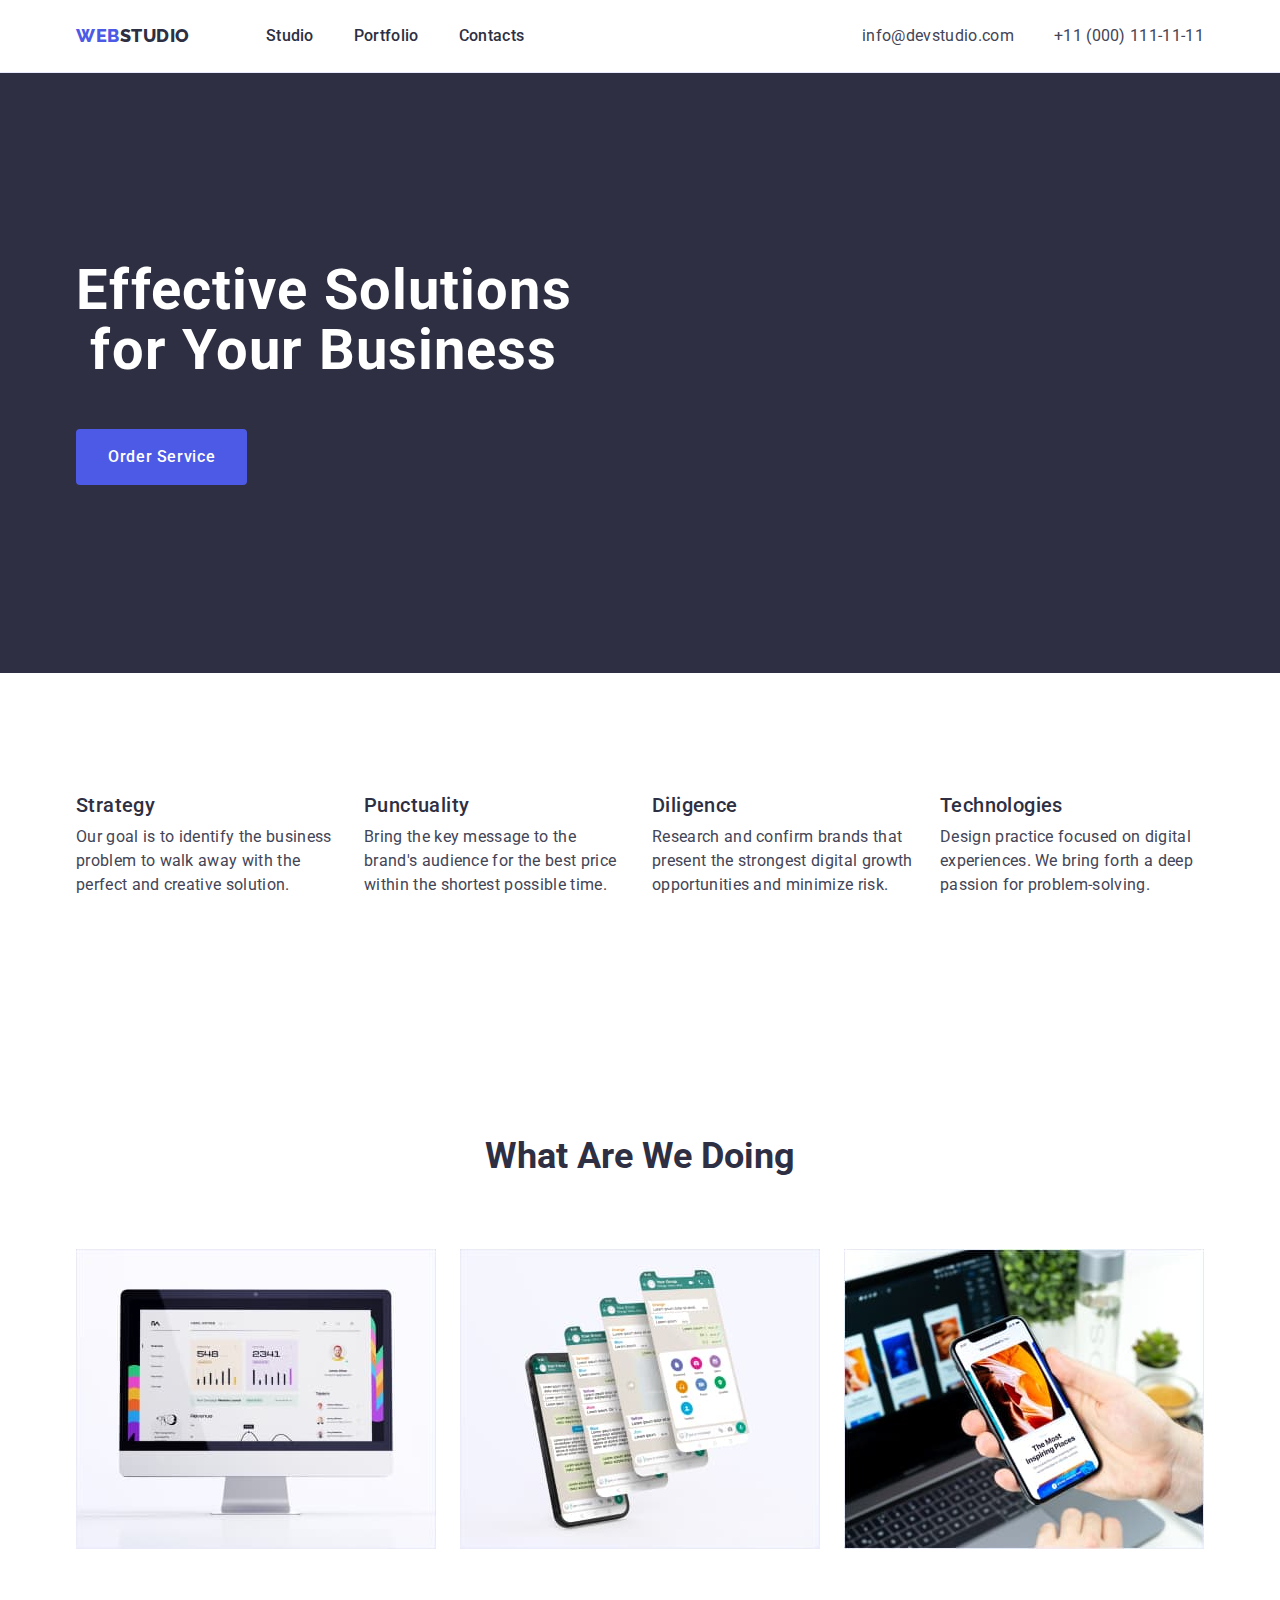
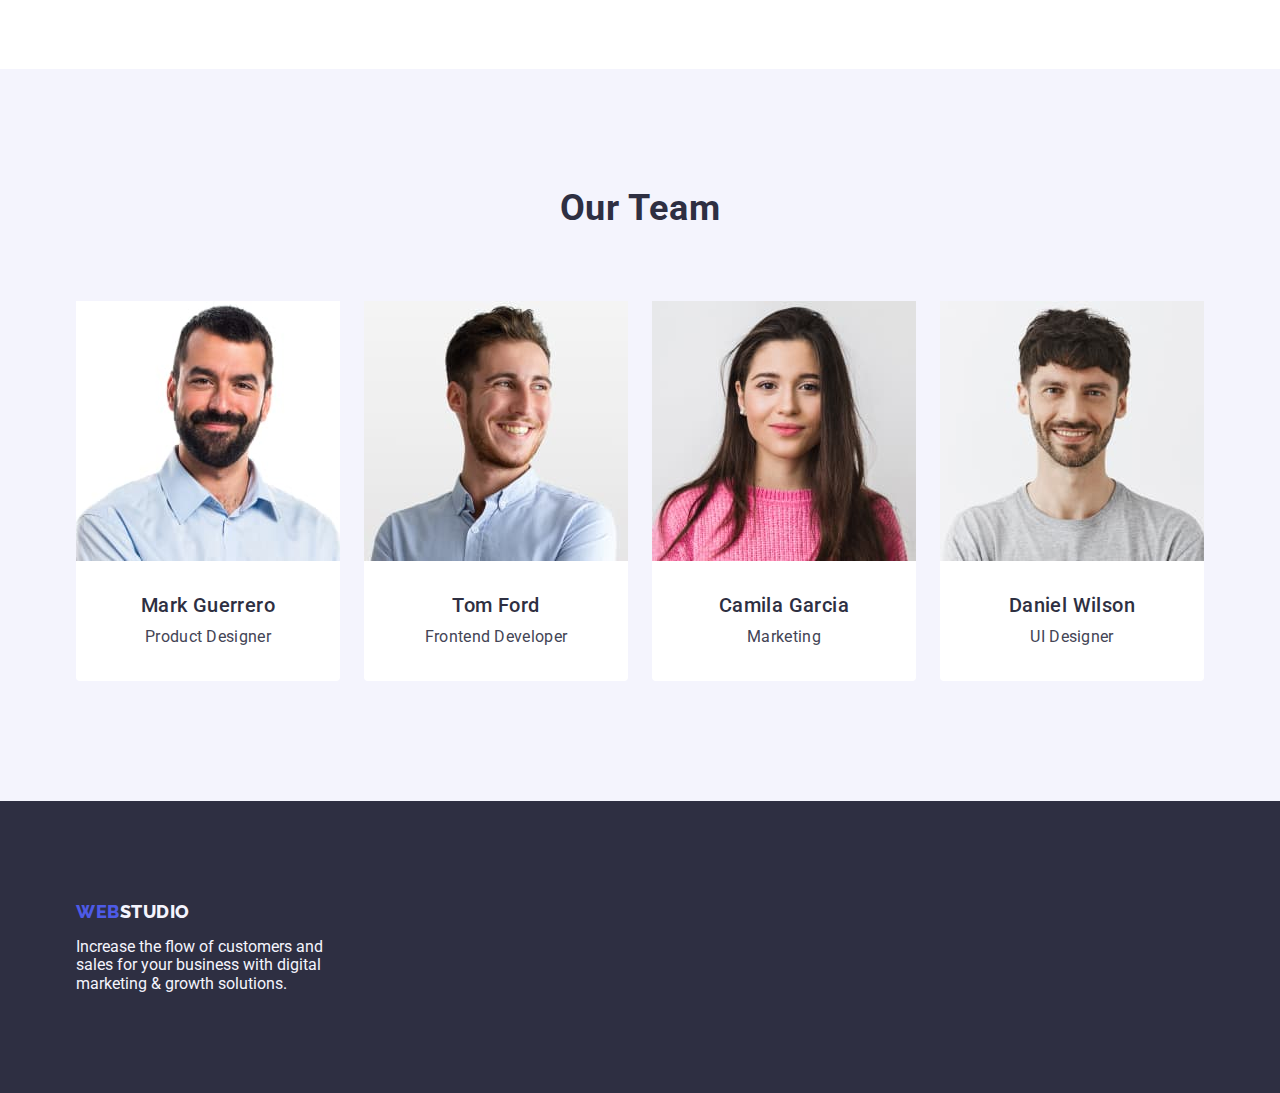
==== commit 9711a265: "Update index.html" ====
--- a/index.html
+++ b/index.html
@@ -64,14 +64,14 @@
     <main>
       <!-- hero image -->
       <section class="hero">
-        <div class="container hero-cont">
+        <div class="container">
           <h1 class="hero-title">Effective Solutions for Your Business</h1>
           <button class="hero-btn" type="button">Order Service</button>
         </div>
       </section>
       <!-- Section 1 -->
       <section class="about-section">
-        <div class="container about-container">
+        <div class="container">
           <h2 class="visually-hidden">About Studio</h2>
           <ul class="about-list list">
             <li class="about-item">
@@ -107,7 +107,7 @@
       </section>
       <!-- Section 2 -->
       <section class="projects-section">
-        <div class="container project-cont">
+        <div class="container">
           <h2 class="projects-title">What are we doing</h2>
           <ul class="projects-list list">
             <li class="projects-item">
@@ -142,7 +142,7 @@
       </section>
       <!-- Section 3 -->
       <section class="team-section">
-        <div class="container team-cont">
+        <div class="container">
           <h2 class="team-title">Our Team</h2>
           <ul class="team-list list">
             <li class="team-item">
@@ -153,8 +153,10 @@
                 width="264"
                 height="260"
               />
-              <h3 class="team-title-name">Mark Guerrero</h3>
-              <p class="team-undertitle">Product Designer</p>
+              <div class="team-details">
+                <h3 class="team-title-name">Mark Guerrero</h3>
+                <p class="team-undertitle">Product Designer</p>
+              </div>
             </li>
             <li class="team-item">
               <img
@@ -164,8 +166,10 @@
                 width="264"
                 height="260"
               />
-              <h3 class="team-title-name">Tom Ford</h3>
-              <p class="team-undertitle">Frontend Developer</p>
+              <div class="team-details">
+                <h3 class="team-title-name">Tom Ford</h3>
+                <p class="team-undertitle">Frontend Developer</p>
+              </div>
             </li>
             <li class="team-item">
               <img
@@ -175,8 +179,10 @@
                 width="264"
                 height="260"
               />
-              <h3 class="team-title-name">Camila Garcia</h3>
-              <p class="team-undertitle">Marketing</p>
+              <div class="team-details">
+                <h3 class="team-title-name">Camila Garcia</h3>
+                <p class="team-undertitle">Marketing</p>
+              </div>
             </li>
             <li class="team-item">
               <img
@@ -186,8 +192,10 @@
                 width="264"
                 height="260"
               />
-              <h3 class="team-title-name">Daniel Wilson</h3>
-              <p class="team-undertitle">UI Designer</p>
+              <div class="team-details">
+                <h3 class="team-title-name">Daniel Wilson</h3>
+                <p class="team-undertitle">UI Designer</p>
+              </div>
             </li>
           </ul>
         </div>
--- a/css/styles.css
+++ b/css/styles.css
@@ -75,16 +75,20 @@
 
 /* Header styles */
 
+.header {
+  padding-top: 24px;
+  padding-bottom: 24px;
+  border-bottom: 1px solid #e7e9fc;
+}
+
 .header-cont {
   display: flex;
-  margin-top: 24px;
-  margin-bottom: 24px;
-  margin-right: 156px;
-  margin-left: 156px;
+  align-items: center;
 }
 
 .main-nav {
   display: flex;
+  align-items: center;
   margin-right: auto;
 }
 
@@ -162,17 +166,13 @@
 .hero {
   background-color: var(--navy-blue-bg);
   text-align: center;
-}
-
-.hero-cont {
-  width: 496px;
   padding-top: 188px;
   padding-bottom: 188px;
 }
 
 .hero-title {
   padding-bottom: 48px;
-  width: 496px;
+  max-width: 496px;
 
   font-weight: 700;
   font-size: 56px;
@@ -182,7 +182,7 @@
 }
 
 .hero-btn {
-  display: inline-block;
+  display: block;
   padding-bottom: 16px;
   padding-top: 16px;
   padding-right: 32px;
@@ -190,11 +190,13 @@
   border-radius: 4px;
   border: transparent;
   min-width: 169px;
+
   font-family: inherit;
   font-weight: 500;
   font-size: 16px;
   line-height: 1.5;
   letter-spacing: 0.04em;
+
   color: var(--white);
   background-color: var(--iris);
   cursor: pointer;
@@ -207,7 +209,7 @@
 
 /* Section 1 styles */
 
-.about-container {
+.about-section {
   padding-top: 120px;
   padding-bottom: 120px;
 }
@@ -243,7 +245,7 @@
 
 /* Section 2 styles */
 
-.project-cont {
+.projects-section {
   padding-top: 120px;
   padding-bottom: 120px;
 }
@@ -272,9 +274,6 @@
 
 .team-section {
   background-color: var(--cloud);
-}
-
-.team-cont {
   padding-top: 120px;
   padding-bottom: 120px;
 }
@@ -299,6 +298,14 @@
 
 .team-item {
   background-color: var(--white);
+  border-radius: 0px 0px 4px 4px;
+}
+
+.team-details {
+  padding-top: 32px;
+  padding-bottom: 32px;
+  padding-left: 16px;
+  padding-right: 16px;
 }
 
 .team-title-name {
@@ -322,9 +329,6 @@
 
 .footer {
   background-color: var(--navy-blue-bg);
-}
-
-.footer-cont {
   padding-top: 100px;
   padding-bottom: 100px;
 }
@@ -334,6 +338,8 @@
 }
 
 .footer-logo {
+  display: inline-block;
+  margin-bottom: 16px;
   font-family: "Raleway", sans-serif;
   font-weight: 800;
   font-size: 18px;
@@ -349,8 +355,6 @@
 }
 
 .footer-undertitle {
-  margin-top: 16px;
-
   color: var(--cloud);
   width: 264px;
 }
@@ -359,11 +363,17 @@
 
 /* Section 1 */
 
+.portfolio-cont {
+  padding-top: 96px;
+  padding-bottom: 120px;
+}
+
 .portfolio-btn-list {
   display: flex;
-  justify-content: space-between;
-  align-items: center;
+  justify-content: center;
   margin-bottom: 72px;
+  margin-right: auto;
+  margin-left: auto;
   width: 586px;
   gap: 24px;
 }
@@ -376,22 +386,35 @@
   padding-right: 24px;
   padding-bottom: 12px;
   padding-left: 24px;
-  min-width: auto;
-  text-align: center;
+  min-width: 69px;
+  text-align: center;
+  border: 1px solid var(--cornflower);
+
   font-family: inherit;
   font-weight: 500;
   font-size: 16px;
   line-height: 1.5;
   letter-spacing: 0.04em;
+  cursor: pointer;
+
   color: var(--iris);
   background-color: var(--cloud);
-  cursor: pointer;
 }
 
 .portfolio-btn:hover,
 .portfolio-btn:focus {
   color: var(--white);
   background-color: var(--ocean);
+  border: 1px solid transparent;
+}
+
+.portfolio-details {
+  padding-top: 32px;
+  padding-bottom: 32px;
+  padding-right: 16px;
+  padding-left: 16px;
+  border: 1px solid var(--cornflower);
+  border-top: none;
 }
 
 .portfolio-title-name {
@@ -401,7 +424,6 @@
   letter-spacing: 0.02em;
   color: var(--navy-blue);
   margin-bottom: 8px;
-  margin-top: 32px;
 }
 
 .portfolio-undertitle {
@@ -409,7 +431,6 @@
   line-height: 1.5;
   letter-spacing: 0.02em;
   color: var(--slate);
-  margin-bottom: 32px;
 }
 
 .portfolio-img-list {
@@ -418,11 +439,11 @@
   width: 1128px;
   column-gap: 24px;
   row-gap: 48px;
-  margin-bottom: 120px;
 }
 
 .portfoli-img-item {
   column-gap: 24px;
   row-gap: 48px;
-  flex-basis: calc((100% - 24px * 2) / 3);
-}
+  width: calc((100% - 48px) / 3);
+  border: 1px solid hsl(234, 78%, 95%);
+}
